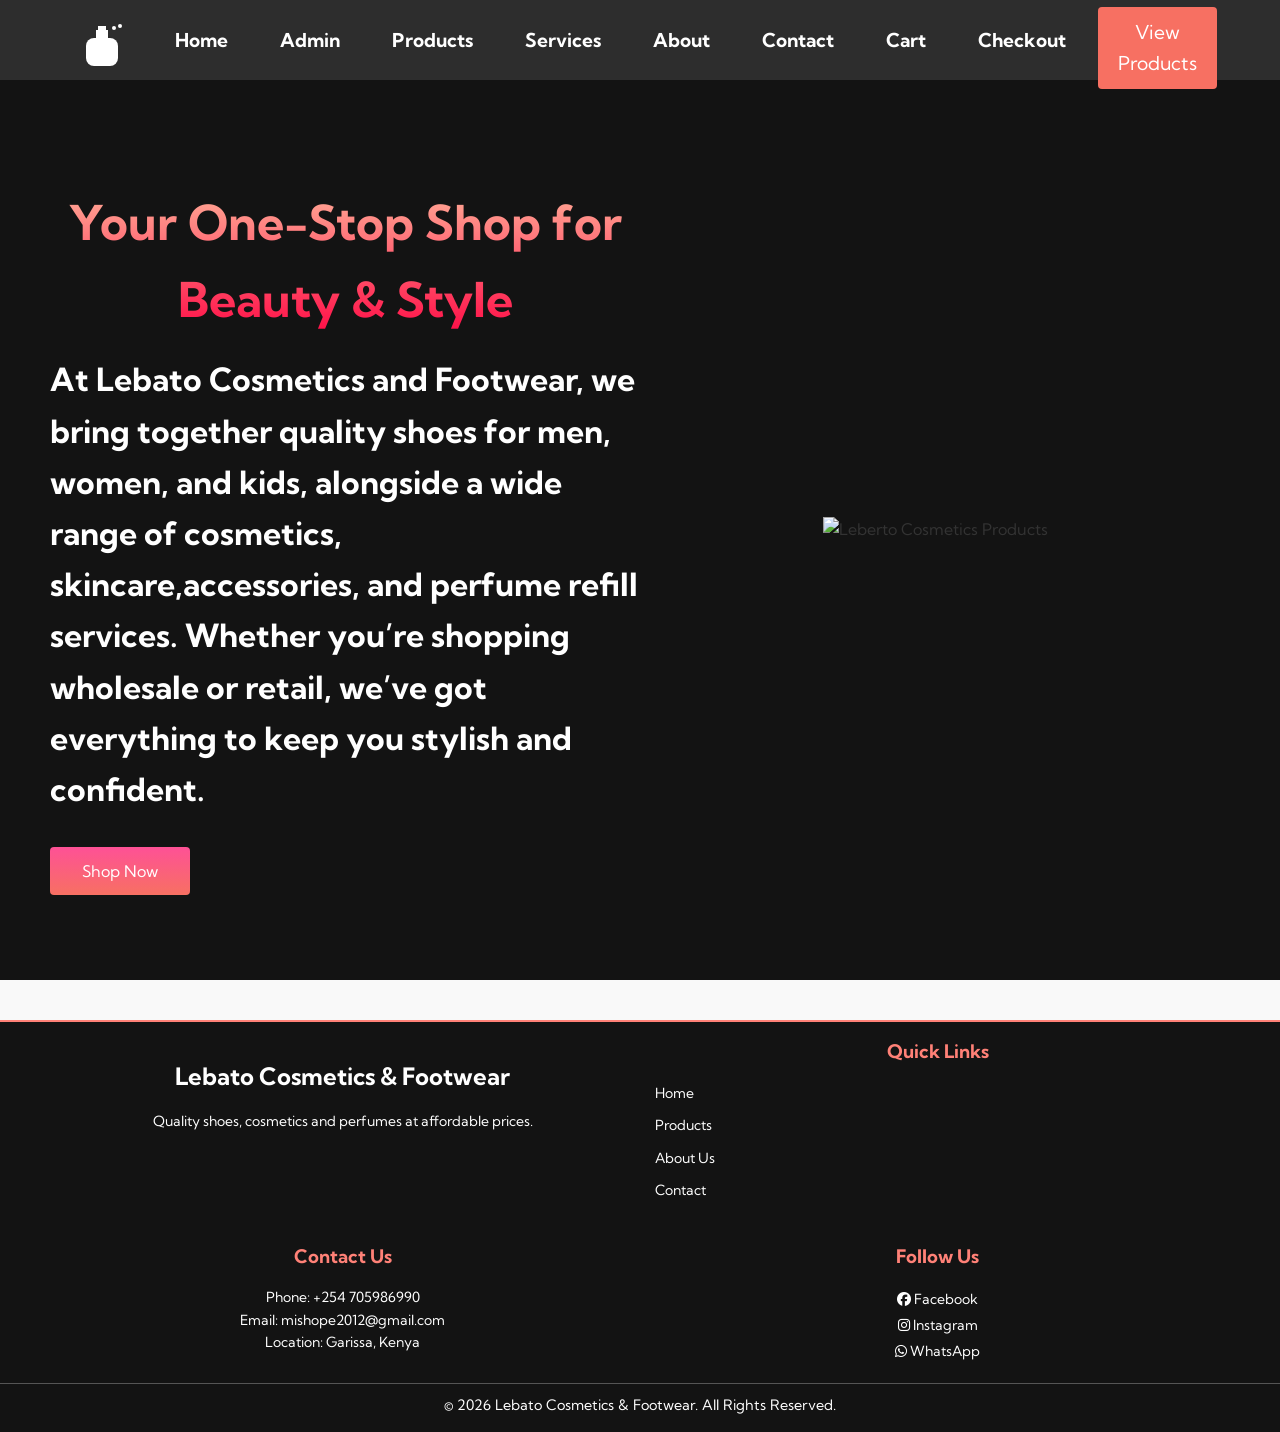
==== index.html @ 0692c3eb "Add files via upload" ====
<!DOCTYPE html>
<html lang="en">
<head>
<meta charset="UTF-8">

<!-- Important for mobile width -->
<meta name="viewport" content="width=device-width, initial-scale=1.0">

<title>Lebato Cosmetics & Footwear – Shop Shoes, Cosmetics & Perfume</title>

<link rel="stylesheet" href="style.css">

<link href="https://fonts.googleapis.com/css2?family=Kumbh+Sans:wght@400;700&display=swap" rel="stylesheet">

<link rel="stylesheet" href="https://cdnjs.cloudflare.com/ajax/libs/font-awesome/6.5.0/css/all.min.css">

</head>

<body>

<!-- NAVBAR -->
<div class="navbar">
<div class="navbar__container">

<a href="index.html" id="navbar__logo">

<svg width="30" height="30" viewBox="0 0 64 64" xmlns="http://www.w3.org/2000/svg">
<rect x="16" y="24" width="32" height="28" rx="8" fill="white"/>
<rect x="26" y="16" width="12" height="8" fill="white"/>
<rect x="28" y="12" width="8" height="4" fill="white"/>
<circle cx="44" cy="14" r="2" fill="white"/>
<circle cx="50" cy="12" r="2" fill="white"/>
</svg>

</a>

<div class="navbar__toggle" id="mobile-menu">
<span class="bar"></span>
<span class="bar"></span>
<span class="bar"></span>
</div>

<ul class="navbar__menu">

<li class="navbar__item">
<a href="index.html" class="navbar__links">Home</a>
</li>

<li class="navbar__item">
<a href="products.html" class="navbar__links">Admin</a>
</li>

<li class="navbar__item">
<a href="product-view.html" class="navbar__links">Products</a>
</li>

<li class="navbar__item">
<a href="services.html" class="navbar__links">Services</a>
</li>

<li class="navbar__item">
<a href="about.html" class="navbar__links">About</a>
</li>

<li class="navbar__item">
<a href="contact.html" class="navbar__links">Contact</a>
</li>

<li class="navbar__item">
<a href="cart.html" class="navbar__links">Cart</a>
</li>

<li class="navbar__item">
<a href="checkout.html" class="navbar__links">Checkout</a>
</li>

<li class="navbar__btn">
<a href="product-view.html" class="button">View Products</a>
</li>

</ul>

</div>
</div>

<!-- HERO SECTION -->
<div class="main">

<div class="main__container">

<div class="main__content">

<h2>Your One-Stop Shop for Beauty & Style</h2>

<p>
At Lebato Cosmetics and Footwear, we bring together quality shoes for men, women, and kids, alongside a wide range of cosmetics, skincare,accessories, and perfume refill services. Whether you’re shopping wholesale or retail, we’ve got everything to keep you stylish and confident.
</p>

<button class="main__btn">
<a href="product-view.html">Shop Now</a>
</button>

</div>

<div class="main__img--container">

<img src="images/pic1.jpg" alt="Leberto Cosmetics Products" id="main__img">

</div>

</div>

</div>

<!-- FOOTER -->
<footer class="footer">

<div class="footer__container">

<div class="footer__section">
<h2>Lebato Cosmetics & Footwear</h2>
<p>Quality shoes, cosmetics and perfumes at affordable prices.</p>
</div>

<div class="footer__section">
<h3>Quick Links</h3>

<ul>
<li><a href="index.html">Home</a></li>
<li><a href="product-view.html">Products</a></li>
<li><a href="about.html">About Us</a></li>
<li><a href="contact.html">Contact</a></li>
</ul>

</div>

<div class="footer__section">

<h3>Contact Us</h3>

<p>Phone: +254 705986990</p>
<p>Email: mishope2012@gmail.com</p>
<p>Location: Garissa, Kenya</p>

</div>

<div class="footer__section">

<h3>Follow Us</h3>

<a href="#"><i class="fab fa-facebook"></i> Facebook</a><br>
<a href="#"><i class="fab fa-instagram"></i> Instagram</a><br>
<a href="#"><i class="fab fa-whatsapp"></i> WhatsApp</a>

</div>

</div>

<div class="footer__bottom">
<p>© 2026 Lebato Cosmetics & Footwear. All Rights Reserved.</p>
</div>

</footer>

<script src="app.js"></script>

</body>
</html>
---- style.css ----
* {
    box-sizing: border-box;
    margin: 0;
    padding: 0;
    font-family: 'Kumbh Sans', sans-serif;
}

/* Navbar styles */
.navbar {
    background: #131313;
    height: 80px;
    display: flex;
    justify-content: center;
    align-items: center;
    position: sticky;
    top: 0;
    z-index: 999;
    font-size: 1.2rem;
}

.navbar__container {
    display: flex;
    justify-content: flex-start;
    align-items: center;
    width: 100%;
    max-width: 1500px;
    padding: 0 50px;
    position: relative;
}

#navbar__logo {
    background-image: linear-gradient(to top, #ff0844 0%, #fb1999 100%);
    -webkit-background-clip: text;
    -webkit-text-fill-color: transparent;
    display: flex;
    align-items: center;
    font-size: 1.8rem;
    cursor: pointer;
    text-decoration: none;
    font-weight: bolder;
    margin-top: 2rem;
}
#navbar__logo svg {
    margin-right: 0.3rem;
    margin-bottom: 20px;
    width: 4rem;
    height: 4rem;
}

.navbar__menu {
    display: flex;
    align-items: center;
    list-style: none;
    text-align: center;
    margin-left: auto;
}

.navbar__item {
    height: 80px;
}

.navbar__links {
    color: #fff;
    display: flex;
    align-items: center;
    justify-content: center;
    text-decoration: none;
    padding: 0 1rem;
    height: 100%;
}

.navbar__links:hover {
    color: #f77062;
    transition: 0.3s ease;
}

.navbar__btn {
    display: flex;
    align-items: center;
    justify-content: center;
    padding: 0 1rem;
    margin-top: 1rem;
}

.button {
    display: flex;
    align-items: center;
    justify-content: center;
    text-decoration: none;
    padding: 10px 20px;
    border: none;
    border-radius: 4px;
    background: #f77062;
    color: #fff;
    cursor: pointer;
    transition: 0.3s ease;
}

.button:hover {
    background: #4837ff;
}

/* Mobile Styles */
@media screen and (max-width: 960px) {
    .navbar__container {
        flex-direction: column;
        align-items: center;
        padding: 0;
    }

    #navbar__logo {
        padding-left: 0;
    }

    .navbar__toggle {
        display: block;
        cursor: pointer;
        position: absolute;
        top: 20px;
        right: 20px;
        z-index: 1000;
    }

    .navbar__toggle .bar {
        display: block;
        width: 25px;
        height: 3px;
        margin: 5px auto;
        background-color: white;
        transition: all 0.3s ease-in-out;
    }

    .navbar__menu {
        display: none;
        flex-direction: column;
        background: #131313;
        position: absolute;
        top: 80px;
        right: 0;
        width: 100%;
        max-width: 1300px;
        max-height: 80vh;
        overflow-y: auto;
        z-index: 900;
    }

    .navbar__menu.active {
        display: flex;
    }

    .navbar__item {
        width: 100%;
        margin: 1rem 0;
    }

    .navbar__links {
        display: block;
        padding: 1rem 0;
        width: 100%;
    }

    .navbar__btn .button {
        width: 80%;
        max-width: 250px;
        margin: 1rem auto;
    }

    /* Hamburger to X animation */
    #mobile-menu.is-active .bar:nth-child(2) {
        opacity: 0;
    }
    #mobile-menu.is-active .bar:nth-child(1) {
        transform: translateY(8px) rotate(45deg);
    }
    #mobile-menu.is-active .bar:nth-child(3) {
        transform: translateY(-8px) rotate(-45deg);
    }
}

/* Hero Section CSS */
.main {
    background: #131313;       /* same as footer for uniform look */
    min-height: 100vh;    /* full screen height */
    display: flex;
    align-items: center;
}

.main__container {
    display: grid;
    grid-template-columns: 1fr 1fr;
    align-items: center;
    margin: 0 auto;
    background: #131313;       /* match parent */
    width: 100%;
    max-width: 1500px;
    padding: 50px;
    height: auto;              /* let content define height */
}

.main__content h2 {
    font-size: 3rem;
    background-image: linear-gradient(to top, #ff0844 0%, #ffb199 100%);
    -webkit-background-clip: text;
    -webkit-text-fill-color: transparent;
}
.main__content p {
    margin-top: 1rem;
    font-size: 2rem;
    font-weight: 700;
    color: #fff;
}
.main__btn {
    font-size: 1rem;
    background-image: linear-gradient(to top, #f77062 0%, #fe5196 100%);
    padding: 14px 32px;
    border: none;
    border-radius: 4px;
    color: #fff;
    margin-top: 2rem;
    cursor: pointer;
    position: relative;
    transition: all 0.35s;
}
.main__btn a {
    color: #fff;
    text-decoration: none;
}
.main__btn:after {
    position: absolute;
    content: '';
    top: 0;
    left: 0;
    width: 0;
    height: 100%;
    background: #4837ff;
    transition: all 0.35s;
    border-radius: 4px;
}
.main__btn:hover:after {
    width: 100%;
}
.main__img--container {
    text-align: center;
}
#main__img {
    width: 100%;
    height: auto;
}
/* Tablet screens (≤768px) */
@media screen and (max-width: 768px) {
  .main__container {
    grid-template-columns: 1fr;   /* stack content */
    padding: 30px;
    text-align: center;
  }

  .main__content h2 {
    font-size: 2.2rem;
  }

  .main__content p {
    font-size: 1.4rem;
  }

  #main__img {
    max-width: 80%;
    margin: 2rem auto;
  }
}

/* Mobile screens (≤480px) */
@media screen and (max-width: 480px) {
  .main__content h2 {
    font-size: 1.6rem;
  }

  .main__content p {
    font-size: 1rem;
  }

  .main__btn {
    font-size: 0.9rem;
    padding: 10px 20px;
  }

  #main__img {
    max-width: 100%;
  }
}

/* Footer Section CSS */
.footer {
    background: #131313;       /* same as hero */
    color: #fff;
    padding: 40px 0;
    margin-top: 0;

    
}

.footer__container {
    display: grid;
    grid-template-columns: repeat(4,1fr);
    max-width: 1500px;
    margin: auto;
    gap: 40px;
    padding: 0 20px;
}

.footer__section h2,
.footer__section h3 {
    margin-bottom: 15px;
    color: white;
}

.footer__section p {
    font-size: 14px;
    line-height: 1.6;
}

.footer__section ul {
    list-style: none;
}

.footer__section ul li {
    margin-bottom: 8px;
}

.footer__section a {
    color: #fff;
    text-decoration: none;
    font-size: 14px;
}

.footer__section a:hover {
    color: orange;
}

.footer__bottom {
    text-align: center;
    margin-top: 30px;
    border-top: 1px solid #444;
    padding-top: 15px;
    font-size: 14px;
}

/* Tablet screens */
@media screen and (max-width: 768px) {
  .footer__container {
    grid-template-columns: repeat(2, 1fr);
    gap: 20px;
  }
}

/* Mobile screens */
@media screen and (max-width: 480px) {
  .footer__container {
    grid-template-columns: 1fr;
    gap: 15px;
  }
  .footer {
    padding: 20px 10px;
  }
  .footer__bottom {
    font-size: 12px;
  }
}

/* General Styles */
body {
  font-family: Arial, sans-serif;
  background-color: #f9f9f9;
  margin: 0;
  padding: 0;
  color: #333;
}

/* Navbar */
.navbar {
  background-color: #2d2d2d;
  padding: 10px 20px;
  display: flex;
  justify-content: space-between;
  align-items: center;
}

.navbar__logo {
  color: #fff;
  font-size: 24px;
  text-decoration: none;
}

.navbar__menu {
  list-style: none;
  display: flex;
  margin: 0;
  padding: 0;
}

.navbar__item {
  margin-left: 20px;
}

.navbar__links {
  color: #fff;
  text-decoration: none;
  font-weight: bold;
}

.navbar__links:hover {
  color: #ffd700;
}

/* Headings */
h1, h2 {
  text-align: center;
  margin: 20px 0;
}

/* Product List */
.product-list {
  display: flex;
  flex-wrap: wrap;
  justify-content: center;
  gap: 20px;
  padding: 20px;
}

.product-card {
  background-color: #fff;
  border: 1px solid #ddd;
  border-radius: 10px;
  width: 220px;
  padding: 15px;
  text-align: center;
  box-shadow: 0 2px 6px rgba(0,0,0,0.1);
}

.product-card img {
  width: 100%;
  height: 150px;
  object-fit: contain;
  border-radius: 5px;
}

.product-card button {
  background-color: #2d2d2d;
  color: #fff;
  border: none;
  padding: 8px 15px;
  margin-top: 10px;
  border-radius: 5px;
  cursor: pointer;
}

.product-card button:hover {
  background-color: #ffd700;
  color: #000;
}

/* Cart Section */
.cart-section {
  max-width: 600px;
  margin: 30px auto;
  background-color: #fff;
  padding: 15px;
  border-radius: 10px;
  box-shadow: 0 2px 6px rgba(0,0,0,0.1);
}

.cart-item {
  display: flex;
  justify-content: space-between;
  align-items: center;
  margin-bottom: 10px;
}

.cart-item button {
  margin-left: 5px;
  background-color: #2d2d2d;
  color: #fff;
  border: none;
  padding: 3px 7px;
  border-radius: 4px;
  cursor: pointer;
}

.cart-item button:hover {
  background-color: #ffd700;
  color: #000;
}

/* Input Fields and Buttons for Admin */
#product-form-section input,
#login-section input {
  width: 250px;
  padding: 8px;
  margin-bottom: 10px;
  border-radius: 5px;
  border: 1px solid #ccc;
}

#product-form-section button,
#login-section button {
  padding: 8px 15px;
  border: none;
  border-radius: 5px;
  background-color: #2d2d2d;
  color: #fff;
  cursor: pointer;
}

#product-form-section button:hover,
#login-section button:hover {
  background-color: #ffd700;
  color: #000;
}

/* Status Messages */
#status, #login-status {
  margin-top: 10px;
  text-align: center;
  font-weight: bold;
}
/* --- Existing styles above remain the same --- */

/* Tablet (768px – 1024px) */
@media screen and (max-width: 1024px) {
  .product-list {
    flex-direction: row;
    flex-wrap: wrap;
    justify-content: center;
    gap: 15px;
  }

  .product-card {
    width: 180px;
  }

  .navbar__menu {
    flex-direction: column;
    background-color: #2d2d2d;
    position: absolute;
    top: 60px;
    right: 20px;
    display: none; /* Can add toggle later for hamburger */
    padding: 10px;
    border-radius: 5px;
  }

  .navbar__item {
    margin: 10px 0;
  }

  #product-form-section input,
  #login-section input {
    width: 200px;
  }
}

/* Mobile (up to 767px) */
@media screen and (max-width: 767px) {
  .product-list {
    flex-direction: column;
    align-items: center;
  }

  .product-card {
    width: 90%;
  }

  .cart-section {
    width: 95%;
    margin: 20px auto;
  }

  #product-form-section input,
  #login-section input {
    width: 90%;
  }

  .navbar__menu {
    flex-direction: column;
    position: static;
  }
}
header{
    background: #141414;
}
header h1{
    color: #ff8177;
}
.about {
  background: #141414;
  padding: 60px 20px;
}

.about__container {
  max-width: 1000px;
  margin: auto;
  background: white;
  padding: 40px;
  border-radius: 10px;
  box-shadow: 0 2px 10px rgba(0,0,0,0.1);
}

.about__container h2 {
  text-align: center;
  color: #ff8177;
  font-size: 2rem;
  margin-bottom: 20px;
}

.about__section {
  margin-bottom: 30px;
}

.about__section h3 {
  color: #ff8177;
  margin-bottom: 10px;
}

.about__section p {
  font-size: 15px;
  line-height: 1.6;
  color: #333;
}

.about__section ul {
  list-style: none;
  padding: 0;
}

.about__section ul li {
  margin-bottom: 8px;
  padding-left: 20px;
  position: relative;
}

.about__section ul li::before {
  content: "•";
  color: #ff8177;
  position: absolute;
  left: 0;
}

.founder {
  background: #f3f3ff;
  padding: 20px;
  border-left: 4px solid #ff8177;
  border-radius: 6px;
}
.footer__section ul {
  list-style: none;
  padding: 0;
}

.footer__section ul li {
  margin-bottom: 10px;
}

.footer__section ul li a {
  color: #fff;              /* text is white */
  text-decoration: none;
  font-size: 14px;
  display: flex;            /* align icon + text neatly */
  align-items: center;
}

.footer__section ul li a i {
  color: #fff;              /* icon is white */
  margin-right: 8px;        /* space between icon and text */
  font-size: 18px;          /* slightly larger than text */
}

.footer__section ul li a:hover {
  color: orange;            /* text turns orange on hover */
}

.footer__section ul li a:hover i {
  color: orange;            /* icon also turns orange on hover */
}


/* Responsive Design */
@media screen and (max-width: 768px) {
  .about__container {
    padding: 20px;
  }
  .about__container h2 {
    font-size: 1.6rem;
  }
   .footer__container {
    grid-template-columns: repeat(2, 1fr); /* 2 columns instead of 4 */
    gap: 20px;                             /* smaller gap */
    padding: 0 15px;                       /* tighter side padding */
  }

  .footer__section h3 {
    font-size: 16px;                       /* slightly smaller headings */
  }

  .footer__section p,
  .footer__section a {
    font-size: 13px;                       /* adjust text size */
  }

  .footer__bottom {
    font-size: 13px;
    margin-top: 20px;
    padding-top: 10px;
  }
}

@media screen and (max-width: 480px) {
  .about__container {
    padding: 15px;
  }
  .about__container h2 {
    font-size: 1.4rem;
  }
  .about__section p {
    font-size: 14px;
  }
   .footer__container {
    grid-template-columns: 1fr;   /* stack into one column */
    gap: 15px;                    /* smaller gap between sections */
    padding: 0 10px;              /* tighter side padding */
  }

  .footer__section {
    text-align: center;           /* center-align content for mobile */
  }

  .footer__section h3 {
    font-size: 15px;              /* slightly smaller headings */
    margin-bottom: 10px;
  }

  .footer__section p,
  .footer__section a {
    font-size: 12px;              /* smaller text for readability */
  }

  .footer__section ul {
    padding: 0;
  }

  .footer__section ul li {
    margin-bottom: 6px;
  }

  .footer__bottom {
    font-size: 12px;
    margin-top: 15px;
    padding-top: 8px;
  }
}
/* ===== Global Reset ===== */
* {
  margin: 0;
  padding: 0;
  box-sizing: border-box;
}

body {
  font-family: Arial, sans-serif;
  line-height: 1.6;
  background: #f9f9f9;
  color: #333;
}

/* ===== Header ===== */
header {
  background: #131313;
  padding: 20px;
  border-bottom: 2px solid #ff8177;
}

.header-content {
  display: flex;
  align-items: center;
  gap: 15px;
}

.header-icon {
  width: 40px;
  height: 40px;
}

header h1 {
  color: #ff8177;
  font-size: 1.8rem;
}

/* ===== Services Section ===== */
.services {
  padding: 60px 20px;
}

.services__container {
  max-width: 1200px;
  margin: auto;
  text-align: center;
  background: #131313;
}

.services__container h2 {
  color: #ff8177;
  font-size: 2rem;
  margin-bottom: 15px;
}

.services__container p {
  font-size: 15px;
  color: #fff;
  margin-bottom: 40px;
}

.services__grid {
  display: grid;
  grid-template-columns: repeat(4, 1fr);
  gap: 30px;
}

.service__card {
  background: white;
  padding: 25px;
  border-radius: 10px;
  box-shadow: 0 2px 10px rgba(0,0,0,0.1);
  transition: transform 0.3s ease;
  text-align: left;
}

.service__card:hover {
  transform: translateY(-5px);
}

.service__card img {
  width: 100%;
  height: 180px;
  object-fit: cover;
  border-radius: 8px;
  margin-bottom: 15px;
  transition: transform 0.3s ease;
}

.service__card:hover img {
  transform: scale(1.05);
}

.service__card h3 {
  color: #333;
  margin-bottom: 10px;
}

.service__card p {
  font-size: 14px;
  color: #666;
  line-height: 1.6;
}

/* ===== Footer ===== */
.footer {
  background: #333;
  color: #fff;
  padding: 40px 20px;
  margin-top: 40px;
}

.footer__container {
  display: grid;
  grid-template-columns: repeat(2, 1fr);
  gap: 30px;
  max-width: 1200px;
  margin: auto;
}

.footer__section h3 {
  margin-bottom: 15px;
  color: #ff8177;
}

.footer__section p,
.footer__section a {
  font-size: 14px;
  color: #fff;
  text-decoration: none;
}

.footer__section ul {
  list-style: none;
  padding: 0;
}

.footer__section ul li {
  margin-bottom: 10px;
}

.footer__section ul li a {
  display: flex;
  align-items: center;
  color: #fff;
  transition: color 0.3s ease;
}

.footer__section ul li a i {
  margin-right: 8px;
  font-size: 18px;
  color: #fff;
  transition: color 0.3s ease;
}

.footer__section ul li a:hover,
.footer__section ul li a:hover i {
  color: orange;
}

.footer__bottom {
  text-align: center;
  margin-top: 20px;
  font-size: 13px;
  border-top: 1px solid #555;
  padding-top: 10px;
}

/* ===== Responsive Design ===== */

/* Tablet screens */
@media screen and (max-width: 768px) {
  .services__grid {
    grid-template-columns: repeat(2, 1fr);
  }

  .footer__container {
    grid-template-columns: 1fr;
    text-align: center;
  }
}

/* Mobile screens */
@media screen and (max-width: 480px) {
  .services__grid {
    grid-template-columns: 1fr;
  }

  .service__card {
    text-align: center;
  }

  .footer__section {
    text-align: center;
  }

  header h1 {
    font-size: 1.4rem;
  }
}
/* ===== Base Styles ===== */
/* ===== Base Styles ===== */
body {
  font-family: Arial, sans-serif;
  line-height: 1.6;
  background: #f9f9f9;
  color: #333;
  margin: 0;
  padding: 0;
}

/* ===== Header ===== */
header {
  background: #131313;
  padding: 20px;
  border-bottom: 2px solid #ff8177;
  text-align: center;
}

.header-content h1 {
  color: #ff8177;
  font-size: 2rem;
  margin: 0;
}

/* ===== Checkout Section ===== */
.checkout {
  padding: 40px 20px;
}

.checkout__container {
  max-width: 800px;
  margin: auto;
  background: #fff;
  padding: 25px;
  border-radius: 8px;
  box-shadow: 0 2px 8px rgba(0,0,0,0.1);
}

.checkout__container h2 {
  text-align: center;
  margin-bottom: 20px;
  color: #444;
}

/* ===== Checkout Form ===== */
.checkout__form {
  display: flex;
  flex-direction: column;
  gap: 25px;
}

.form-section {
  background: #f9f9f9;
  padding: 20px;
  border-radius: 8px;
}

.form-section h3 {
  margin-bottom: 15px;
  color: #ff8177;
}

.form-section label {
  display: block;
  margin-bottom: 6px;
  font-weight: bold;
  color: #333;
}

.form-section input[type="text"],
.form-section input[type="email"],
.form-section input[type="tel"],
.form-section input[type="radio"] {
  background: #fff;
  color: #333;
  border: 1px solid #ccc;
  border-radius: 5px;
  padding: 10px;
  margin-bottom: 15px;
  width: 100%;
  box-sizing: border-box;
}

.form-section input[type="radio"] {
  width: auto;
  margin-right: 8px;
}

/* ===== Order Summary ===== */
.summary p {
  margin: 5px 0;
  font-size: 0.95rem;
}

/* ===== Place Order Button ===== */
.place-order-btn {
  background: #ff8177;
  color: #fff;
  padding: 14px;
  border: none;
  border-radius: 5px;
  cursor: pointer;
  font-weight: bold;
  font-size: 1rem;
  margin-top: 10px;
}

.place-order-btn:hover {
  background: #e76b63;
}

/* ===== Footer ===== */
.footer {
  background: #131313;
  color: #fff;
  text-align: center;
  padding: 15px 0;
  margin-top: 40px;
  border-top: 2px solid #ff8177;
}

.footer__bottom p {
  margin: 0;
  font-size: 0.9rem;
}

/* ===== Responsive Design ===== */

/* Tablet screens (≤768px) */
@media screen and (max-width: 768px) {
  .checkout__container {
    padding: 20px;
  }

  .form-section {
    padding: 15px;
  }

  .place-order-btn {
    font-size: 0.95rem;
    padding: 12px;
  }
}

/* Mobile screens (≤480px) */
@media screen and (max-width: 480px) {
  .checkout__container {
    padding: 15px;
  }

  .form-section {
    padding: 12px;
  }

  .form-section label {
    font-size: 0.9rem;
  }

  .form-section input {
    font-size: 0.9rem;
    padding: 8px;
  }

  .place-order-btn {
    display: block;
    width: 100%;
    padding: 12px;
    font-size: 1rem;
  }

  footer {
    font-size: 0.85rem;
  }
}

/* ===== Base Styles ===== */
body {
  font-family: Arial, sans-serif;
  line-height: 1.6;
  background: #f9f9f9;
  color: #333;
  margin: 0;
  padding: 0;
}

/* ===== Header ===== */
header {
  background: #131313;
  padding: 20px;
  border-bottom: 2px solid #ff8177;
  text-align: center;
}

.header-content h1 {
  color: #ff8177;
  margin: 0;
  font-size: 2rem;
  text-align: center;
}

.header-content {
  display: flex;
  flex-direction: column;   /* stack h1 and p vertically */
  align-items: center;      /* center horizontally */
  justify-content: center;  /* center vertically if needed */
  text-align: center;       /* center text inside */
}

.header-content p {
  color: #fff;
  margin: 10px 0 0px;
  font-size: 1rem;
  text-align: center;
}

.header-content svg {
  margin-top: 10px;
}

/* ===== Container ===== */
.container {
  max-width: 1000px;
  margin: 20px auto;
  padding: 0 20px;
}

/* ===== Sections ===== */
section {
  margin-bottom: 30px;
}

h2 {
  color: #ff8177;
  margin-bottom: 10px;
}

.contact-info p {
  margin: 5px 0;
}

/* ===== Products ===== */
.products ul {
  list-style: none;
  padding: 0;
}

.products li {
  background: #fff;
  padding: 10px;
  margin-bottom: 8px;
  border-radius: 5px;
  box-shadow: 0 1px 3px rgba(0,0,0,0.1);
}

/* ===== Form ===== */
form {
  display: flex;
  flex-direction: column;
}

form input,
form textarea {
  margin-bottom: 15px;
  padding: 10px;
  border: 1px solid #ccc;
  border-radius: 5px;
}

form button {
  background: #ff8177;
  color: #fff;
  padding: 12px;
  border: none;
  border-radius: 5px;
  cursor: pointer;
  font-weight: bold;
}

form button:hover {
  background: #e76b63;
}

.success-message {
  display: none; /* hidden by default */
  margin-top: 10px;
  color: green;
  font-weight: bold;
}

/* ===== Footer ===== */
footer {
  background: #131313;
  color: #fff;
  text-align: center;
  padding: 15px 0;
  margin-top: 40px;
  border-top: 2px solid #ff8177;
}

/* ===== Responsive Design ===== */

/* Tablet screens (≤768px) */
@media screen and (max-width: 768px) {
  .header-content h1 {
    font-size: 1.6rem;
  }

  .header-content p {
    font-size: 0.9rem;
  }

  .container {
    padding: 0 15px;
  }

  .products li {
    font-size: 0.95rem;
  }

  form input,
  form textarea,
  form button {
    font-size: 0.95rem;
  }
}

/* Mobile screens (≤480px) */
@media screen and (max-width: 480px) {
  header {
    padding: 15px;
  }

  .header-content h1 {
    font-size: 1.3rem;
  }

  .header-content p {
    font-size: 0.8rem;
  }

  .products li {
    font-size: 0.9rem;
    padding: 8px;
  }

  form input,
  form textarea {
    font-size: 0.9rem;
    padding: 8px;
  }

  form button {
    font-size: 0.9rem;
    padding: 10px;
  }

  footer {
    font-size: 0.85rem;
  }
}
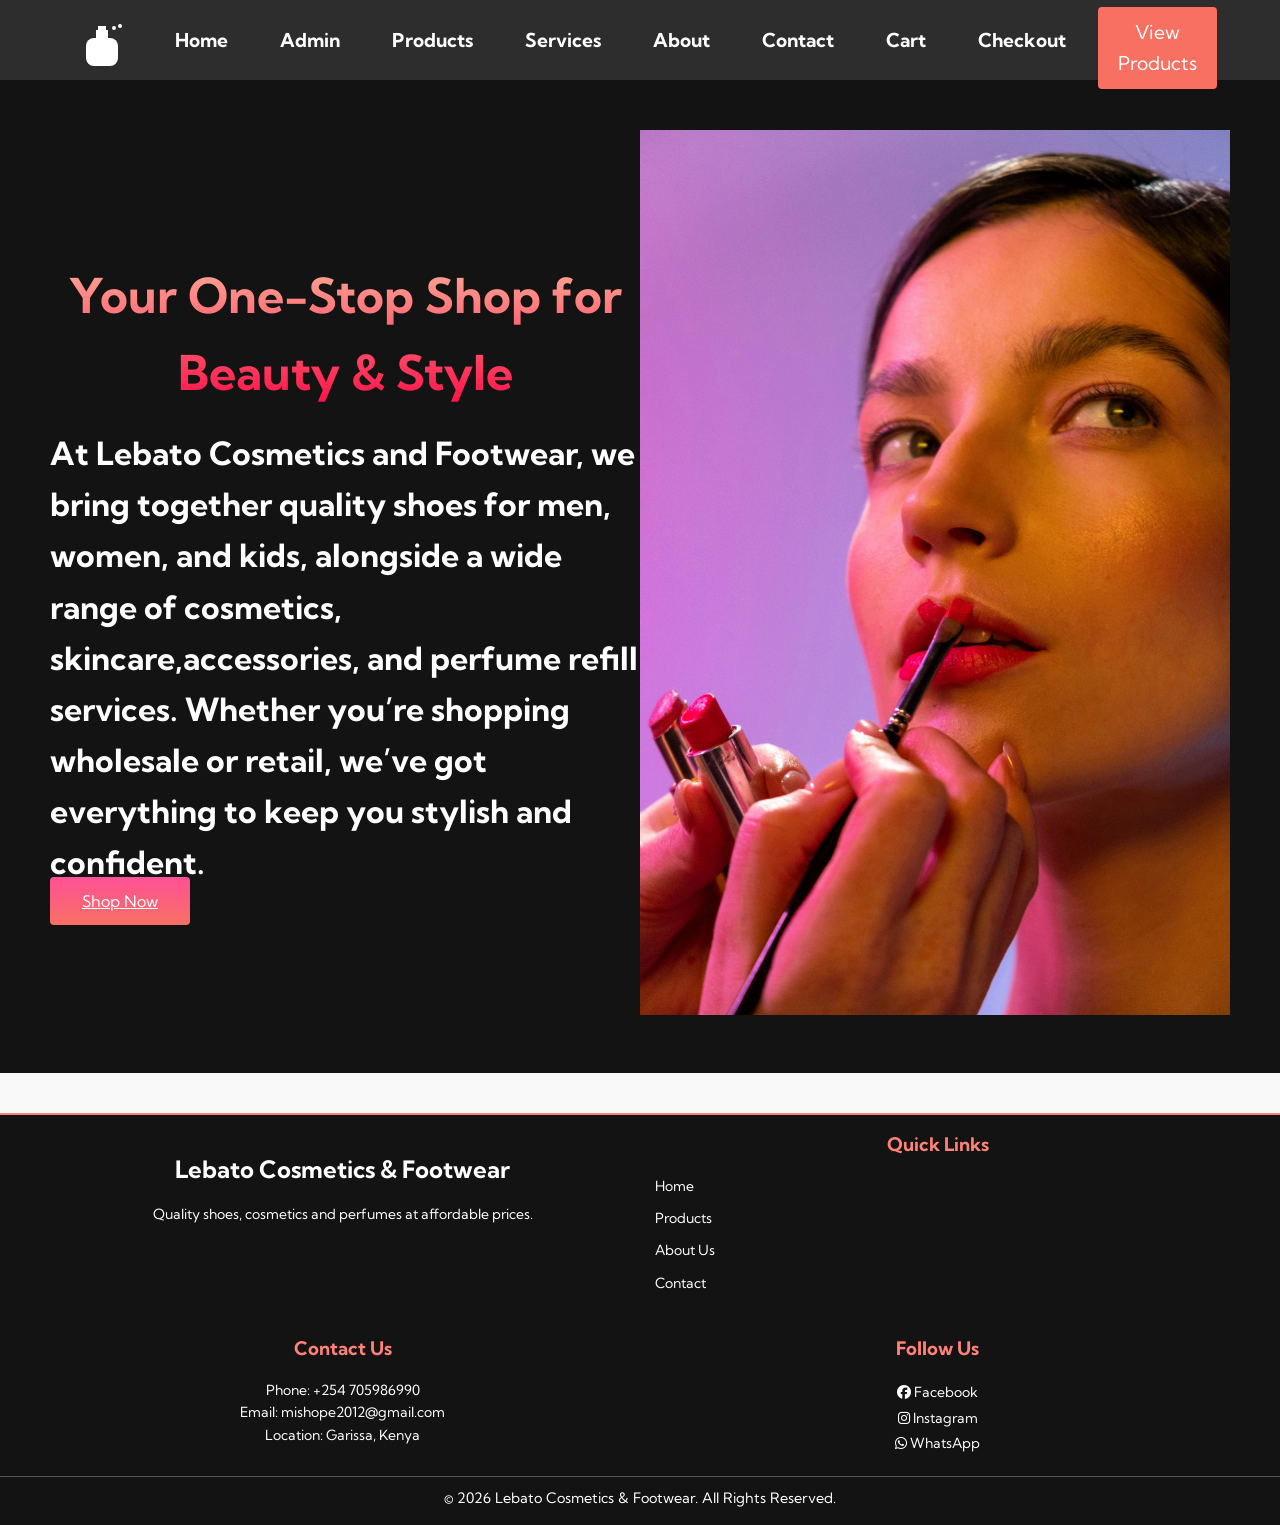
==== commit e90da738: "Update index.html" ====
--- a/index.html
+++ b/index.html
@@ -96,9 +96,7 @@
 At Lebato Cosmetics and Footwear, we bring together quality shoes for men, women, and kids, alongside a wide range of cosmetics, skincare,accessories, and perfume refill services. Whether you’re shopping wholesale or retail, we’ve got everything to keep you stylish and confident.
 </p>
 
-<button class="main__btn">
-<a href="product-view.html">Shop Now</a>
-</button>
+ <a href="product-view.html" class="main__btn">Shop Now</a>
 
 </div>
 
--- a/style.css
+++ b/style.css
@@ -422,33 +422,40 @@
   display: flex;
   flex-wrap: wrap;
   justify-content: center;
-  gap: 20px;
+  gap: 25px;
   padding: 20px;
 }
 
+/* Product Card */
 .product-card {
   background-color: #fff;
   border: 1px solid #ddd;
   border-radius: 10px;
-  width: 220px;
+  width: 100%;
+  max-width: 320px; /* desktop/tablet max width */
   padding: 15px;
   text-align: center;
   box-shadow: 0 2px 6px rgba(0,0,0,0.1);
+  display: flex;
+  flex-direction: column;
+  align-items: center;
 }
 
 .product-card img {
   width: 100%;
-  height: 150px;
-  object-fit: contain;
+  height: auto;       /* keep image proportional */
+  max-height: 180px;  /* limit height so it fits nicely */
+  object-fit: contain; /* prevents cropping */
   border-radius: 5px;
 }
 
+/* Product Button */
 .product-card button {
   background-color: #2d2d2d;
   color: #fff;
   border: none;
-  padding: 8px 15px;
-  margin-top: 10px;
+  padding: 10px 18px;
+  margin-top: 12px;
   border-radius: 5px;
   cursor: pointer;
 }
@@ -458,36 +465,57 @@
   color: #000;
 }
 
-/* Cart Section */
-.cart-section {
-  max-width: 600px;
-  margin: 30px auto;
-  background-color: #fff;
+/* Cart Section */.cart__container {
+  max-width: 900px;
+  margin: 20px auto;
   padding: 15px;
+  background: #fff;
   border-radius: 10px;
-  box-shadow: 0 2px 6px rgba(0,0,0,0.1);
-}
-
-.cart-item {
-  display: flex;
-  justify-content: space-between;
-  align-items: center;
-  margin-bottom: 10px;
-}
-
-.cart-item button {
-  margin-left: 5px;
-  background-color: #2d2d2d;
-  color: #fff;
-  border: none;
-  padding: 3px 7px;
-  border-radius: 4px;
-  cursor: pointer;
-}
-
-.cart-item button:hover {
-  background-color: #ffd700;
-  color: #000;
+  box-shadow: 0 2px 8px rgba(0,0,0,0.1);
+}
+
+.cart__table {
+  width: 100%;
+  border-collapse: collapse;
+  margin-bottom: 20px;
+}
+
+.cart__table th,
+.cart__table td {
+  padding: 12px;
+  text-align: center;
+  border-bottom: 1px solid #ddd;
+  font-size: 0.95rem;
+}
+
+.cart__table th {
+  background-color: #f5f5f5;
+  color: #333;
+}
+
+.cart__table img {
+  width: 80px;      /* fixed width for images */
+  height: 80px;     /* fixed height for images */
+  object-fit: cover;
+  border-radius: 5px;
+}
+
+/* Cart Summary */
+.cart__summary {
+  text-align: center;
+  padding: 10px 0;
+}
+
+.checkout-btn {
+  display: inline-block;
+  background: #ff8177;
+  color: white;
+  padding: 12px 25px;
+  margin-top: 15px;
+  border-radius: 5px;
+  text-decoration: none;
+  font-weight: bold;
+  transition: 0.3s;
 }
 
 /* Input Fields and Buttons for Admin */
@@ -522,19 +550,20 @@
   text-align: center;
   font-weight: bold;
 }
-/* --- Existing styles above remain the same --- */
-
-/* Tablet (768px – 1024px) */
+
+/* ========================= */
+/* Tablet Screens */
+/* ========================= */
+
 @media screen and (max-width: 1024px) {
+
   .product-list {
-    flex-direction: row;
     flex-wrap: wrap;
     justify-content: center;
-    gap: 15px;
   }
 
   .product-card {
-    width: 180px;
+    max-width: 300px;
   }
 
   .navbar__menu {
@@ -543,7 +572,7 @@
     position: absolute;
     top: 60px;
     right: 20px;
-    display: none; /* Can add toggle later for hamburger */
+    display: none;
     padding: 10px;
     border-radius: 5px;
   }
@@ -558,22 +587,41 @@
   }
 }
 
-/* Mobile (up to 767px) */
+/* ========================= */
+/* Mobile Screens */
+/* ========================= */
+
 @media screen and (max-width: 767px) {
+
   .product-list {
     flex-direction: column;
     align-items: center;
   }
 
-  .product-card {
-    width: 90%;
-  }
-
-  .cart-section {
-    width: 95%;
-    margin: 20px auto;
-  }
-
+ .product-card {
+    max-width: 95%;
+    padding: 15px;
+  }
+
+  .product-card img {
+    max-height: 180px; /* same as desktop but proportional */
+  }
+
+    .cart__table th,
+  .cart__table td {
+    padding: 10px;
+    font-size: 0.9rem;
+  }
+
+  .cart__table img {
+    width: 60px;
+    height: 60px;
+  }
+
+  .checkout-btn {
+    width: 100%;
+    padding: 12px;
+  }
   #product-form-section input,
   #login-section input {
     width: 90%;
